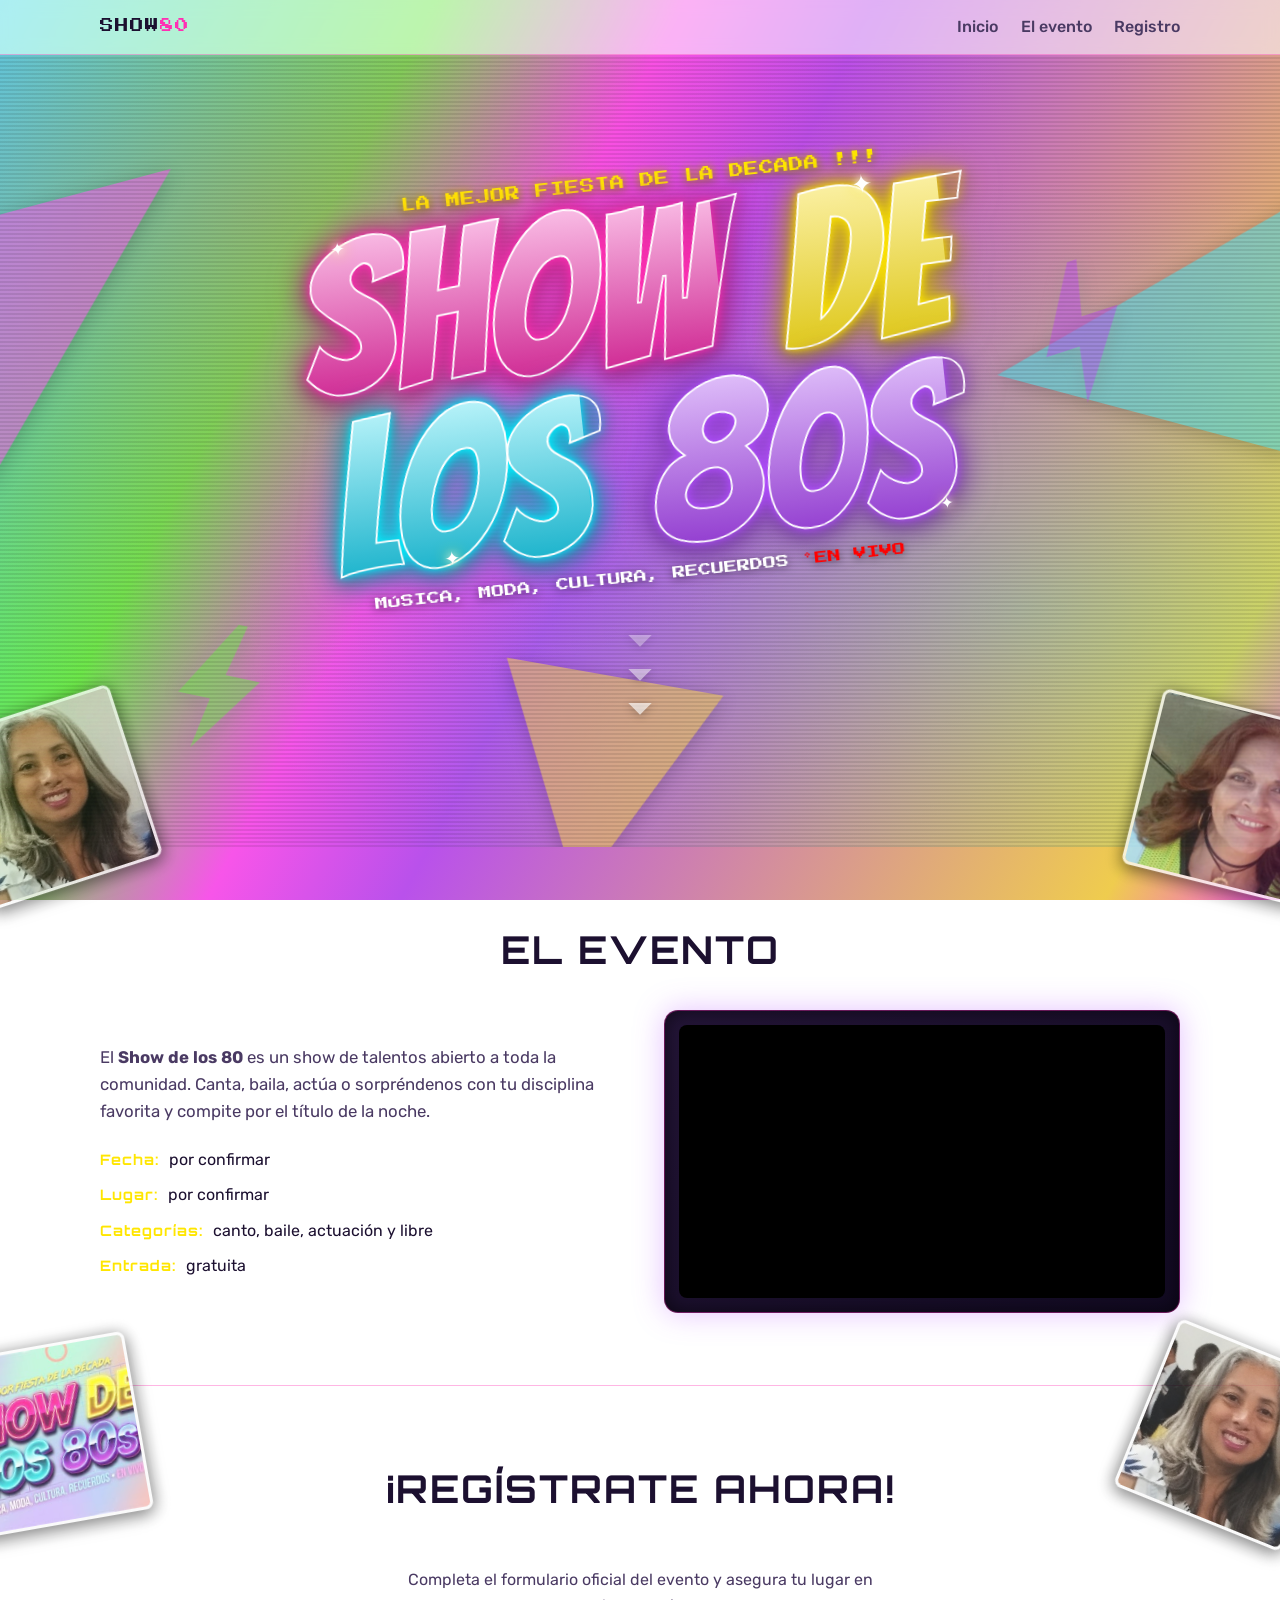
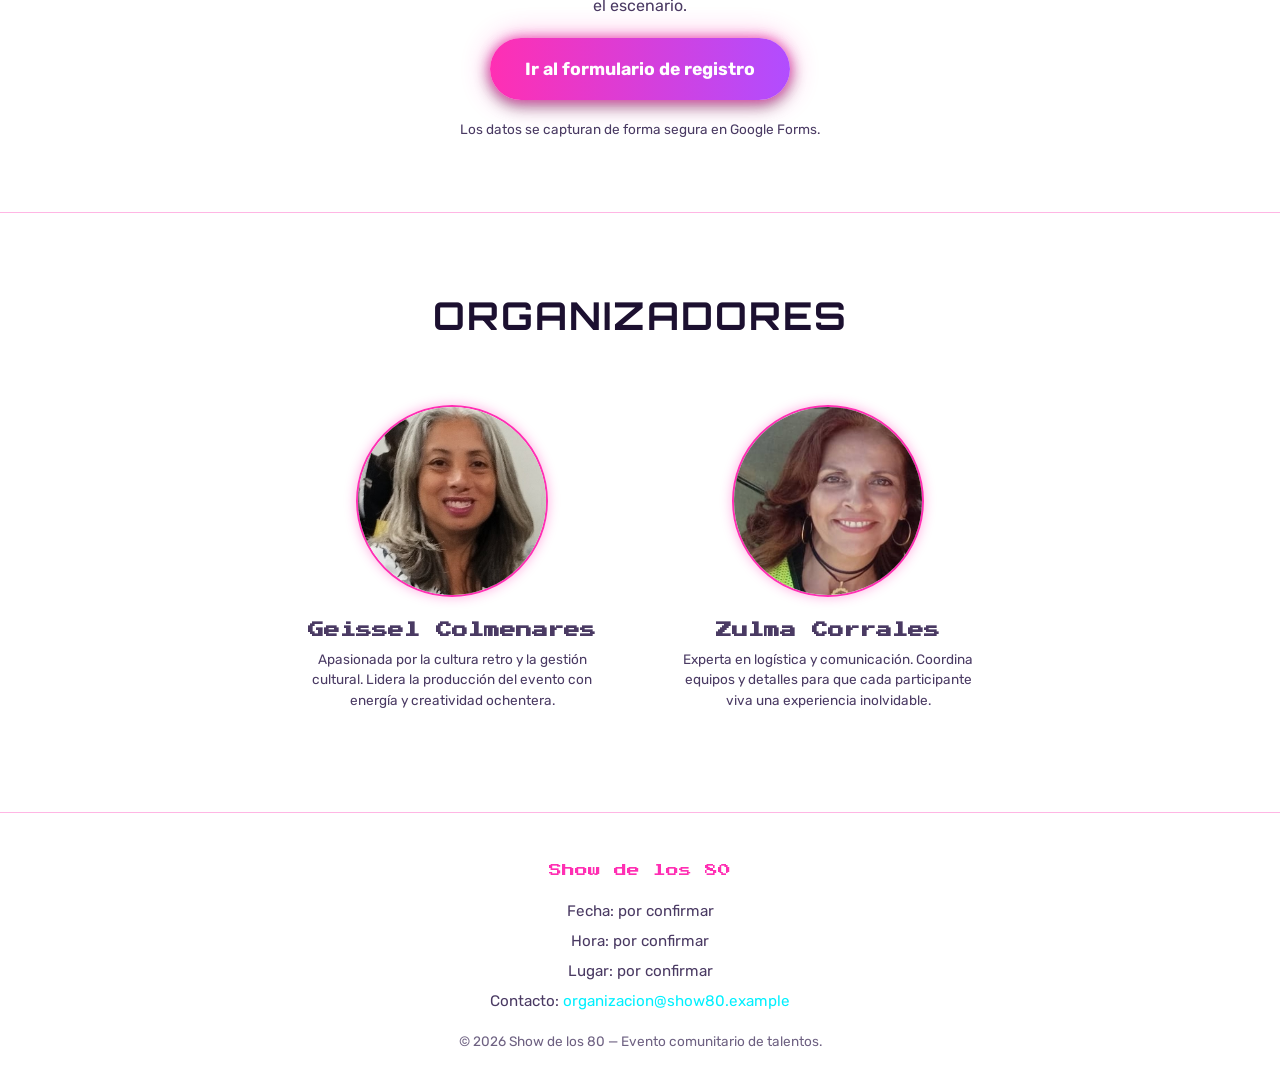
==== index.html @ d8c5fe50 "init | creacion de repositorio" ====
<!DOCTYPE html>
<html lang="es">
<head>
  <meta charset="UTF-8">
  <meta name="viewport" content="width=device-width, initial-scale=1.0">
  <meta name="description" content="Show de los 80: show de talentos con música, baile y diversión retro. Regístrate y participa.">
  <title>Show de los 80 | Show de talentos</title>
  <link rel="preconnect" href="https://fonts.googleapis.com">
  <link rel="preconnect" href="https://fonts.gstatic.com" crossorigin>
  <link href="https://fonts.googleapis.com/css2?family=Bangers&family=Orbitron:wght@500;700;900&family=Press+Start+2P&family=Rubik:wght@400;500;700&display=swap" rel="stylesheet">
  <link rel="stylesheet" href="css/styles.css">
</head>
<body>

  <header class="site-header">
    <nav class="navbar container" aria-label="Navegación principal">
      <a href="#inicio" class="navbar__logo">SHOW<span class="navbar__logo-accent">80</span></a>
      <ul class="navbar__links">
        <li><a href="#inicio">Inicio</a></li>
        <li><a href="#info">El evento</a></li>
        <li><a href="#registro">Registro</a></li>
      </ul>
    </nav>
  </header>

  <main>

    <section id="inicio" class="hero">
      <div class="hero__triangles" aria-hidden="true">
        <svg class="triangle triangle--left" viewBox="0 0 100 100" width="260" height="260">
          <polygon points="100,0 0,0 0,100" fill="#F755E9" />
        </svg>
        <svg class="triangle triangle--right" viewBox="0 0 100 100" width="300" height="300">
          <polygon points="100,100 100,0 0,100" fill="#48dae5" />
        </svg>
        <svg class="triangle triangle--bottom" viewBox="0 0 100 100" width="220" height="220">
          <polygon points="0,0 100,0 50,100" fill="#efcc4e" />
        </svg>
        <svg class="ray ray--1" viewBox="0 0 100 100" width="130" height="130" aria-hidden="true">
          <polygon points="55,0 20,60 45,60 38,100 80,40 53,40 62,0" fill="#6ce949" />
        </svg>
        <svg class="ray ray--2" viewBox="0 0 100 100" width="140" height="140" aria-hidden="true">
          <polygon points="55,0 20,60 45,60 38,100 80,40 53,40 62,0" fill="#b951eb" />
        </svg>
      </div>
      <div class="hero__content container">
        <p class="hero__eyebrow">La mejor fiesta de la decada !!!</p>
        <h1 class="hero__title">
          <span class="hero__line">
            <span class="neon-word neon-word--pink">SHOW</span>
            <span class="neon-word neon-word--yellow">DE</span>
          </span>
          <span class="hero__line">
            <span class="neon-word neon-word--turquoise">LOS</span>
            <span class="neon-word neon-word--purple">80s</span>
          </span>
          <span class="spark spark--1" aria-hidden="true">✦</span>
          <span class="spark spark--2" aria-hidden="true">✦</span>
          <span class="spark spark--3" aria-hidden="true">✦</span>
          <span class="spark spark--4" aria-hidden="true">✦</span>
        </h1>
        <p class="hero__tagline">MÚSICA, MODA, CULTURA, RECUERDOS <span style="color: red;">°EN VIVO</span></p>
        <div class="hero__cta">
          <div class="hero__arrows" aria-hidden="true">
            <svg class="arrow" viewBox="0 0 24 24" width="28" height="28">
              <polygon points="12,22 22,12 2,12" fill="#fff" fill-opacity="0.35" />
            </svg>
            <svg class="arrow" viewBox="0 0 24 24" width="28" height="28">
              <polygon points="12,22 22,12 2,12" fill="#fff" fill-opacity="0.5" />
            </svg>
            <svg class="arrow" viewBox="0 0 24 24" width="28" height="28">
              <polygon points="12,22 22,12 2,12" fill="#fff" fill-opacity="0.65" />
            </svg>
          </div>
        </div>
      </div>
      <div class="hero__scanlines" aria-hidden="true"></div>
    </section>

    <section id="info" class="info container">
      <div class="scattered-photos" aria-hidden="true">
        <img class="scattered-photo scattered-photo--1" src="assets/organizers/geissel.jpeg" alt="" loading="lazy">
        <img class="scattered-photo scattered-photo--2" src="assets/organizers/zulma.jpeg" alt="" loading="lazy">
        <img class="scattered-photo scattered-photo--3" src="assets/portada.jpeg" alt="" loading="lazy">
        <img class="scattered-photo scattered-photo--4" src="assets/organizers/geissel.jpeg" alt="" loading="lazy">
      </div>
      <h2 class="section__title">El evento</h2>
      <div class="info__grid">
        <div class="info__text">
          <p>El <strong>Show de los 80</strong> es un show de talentos abierto a toda la comunidad. Canta, baila, actúa o sorpréndenos con tu disciplina favorita y compite por el título de la noche.</p>
          <ul class="info__list">
            <li><span class="info__list-label">Fecha:</span> por confirmar</li>
            <li><span class="info__list-label">Lugar:</span> por confirmar</li>
            <li><span class="info__list-label">Categorías:</span> canto, baile, actuación y libre</li>
            <li><span class="info__list-label">Entrada:</span> gratuita</li>
          </ul>
        </div>
        <div class="info__video">
          <div class="crt-wrapper">
            <div class="crt">
              <div class="crt__screen">
                <iframe
                  src="https://www.youtube.com/embed/FyPVZwp3NG4"
                  title="Video promocional del Show de los 80"
                  loading="lazy"
                  allow="accelerometer; autoplay; clipboard-write; encrypted-media; gyroscope; picture-in-picture"
                  allowfullscreen></iframe>
              </div>
              <noscript>
                <p>No se pudo cargar el video promocional. Activa JavaScript o visita nuestro canal de YouTube.</p>
              </noscript>
            </div>
          </div>
        </div>
      </div>
    </section>

    <section id="registro" class="registro">
      <div class="container registro__content">
        <h2 class="section__title">¡Regístrate ahora!</h2>
        <p>Completa el formulario oficial del evento y asegura tu lugar en el escenario.</p>
        <a
          class="btn btn--primary btn--lg"
          href="https://forms.gle/dvqAAijZHPnaEFZq8"
          target="_blank"
          rel="noopener noreferrer">Ir al formulario de registro</a>
        <p class="registro__note">Los datos se capturan de forma segura en Google Forms.</p>
      </div>
    </section>

    <section id="organizers" class="organizers container">
      <h2 class="section__title">Organizadores</h2>
      <div class="organizers__grid">
        <article class="organizer-card">
          <img class="organizer-card__photo" src="assets/organizers/geissel.jpeg" alt="Foto de Geissel Colmenares" width="200" height="200" loading="lazy">
          <h3 class="organizer-card__name">Geissel Colmenares</h3>
          <p class="organizer-card__bio">Apasionada por la cultura retro y la gestión cultural. Lidera la producción del evento con energía y creatividad ochentera.</p>
        </article>
        <article class="organizer-card">
          <img class="organizer-card__photo" src="assets/organizers/zulma.jpeg" alt="Foto de Zulma Corrales" width="200" height="200" loading="lazy">
          <h3 class="organizer-card__name">Zulma Corrales</h3>
          <p class="organizer-card__bio">Experta en logística y comunicación. Coordina equipos y detalles para que cada participante viva una experiencia inolvidable.</p>
        </article>
      </div>
    </section>

  </main>

  <footer class="site-footer">
    <div class="container site-footer__content">
      <p class="site-footer__title">Show de los 80</p>
      <ul class="site-footer__info">
        <li>Fecha: por confirmar</li>
        <li>Hora: por confirmar</li>
        <li>Lugar: por confirmar</li>
        <li>Contacto: <a href="mailto:organizacion@show80.example">organizacion@show80.example</a></li>
      </ul>
      <p class="site-footer__credit">&copy; 2026 Show de los 80 &mdash; Evento comunitario de talentos.</p>
    </div>
  </footer>

</body>
</html>
---- css/styles.css ----
:root {
  --bg: #0a0614;
  --bg-alt: #120a22;
  --surface: #1b1130;
  --neon-pink: #ff2fb3;
  --neon-cyan: #00f0ff;
  --neon-yellow: #ffe600;
  --neon-purple: #b14dff;

  --word-pink: #c80f85;
  --word-yellow: #d9c000;
  --word-turquoise: #00a8c4;
  --word-purple: #8628c9;
  --word-pink-light: #ffd1f0;
  --word-yellow-light: #fff6b8;
  --word-turquoise-light: #ccfbff;
  --word-purple-light: #e9cfff;
  --text: #1c1030;
  --text-dim: #4a3a63;
  --border: rgba(255, 47, 179, 0.35);
  --bg-gradient: linear-gradient(118deg, #48dae5 0%, #6ce949 25%, #F755E9 39%, #b951eb 50%, #efcc4e 90%, #f755e9 100%);

  --font-title: "Orbitron", sans-serif;
  --font-graffiti: "Bangers", "Orbitron", cursive;
  --font-retro: "Press Start 2P", cursive;
  --font-body: "Rubik", system-ui, sans-serif;

  --radius: 14px;
  --max-w: 1080px;
}

*,
*::before,
*::after {
  box-sizing: border-box;
  margin: 0;
  padding: 0;
}

html {
  scroll-behavior: smooth;
}

body {
  background: var(--bg-gradient);
  background-attachment: fixed;
  color: var(--text);
  font-family: var(--font-body);
  line-height: 1.6;
  overflow-x: hidden;
}

.container {
  width: min(100% - 2.5rem, var(--max-w));
  margin-inline: auto;
}

/* ---------- Header ---------- */

.site-header {
  position: sticky;
  top: 0;
  z-index: 50;
  background: rgba(255, 255, 255, 0.55);
  backdrop-filter: blur(8px);
  border-bottom: 1px solid var(--border);
}

.navbar {
  display: flex;
  align-items: center;
  justify-content: space-between;
  padding-block: 0.9rem;
}

.navbar__logo {
  font-family: var(--font-retro);
  font-size: 0.85rem;
  color: var(--text);
  text-decoration: none;
  letter-spacing: 1px;
}

.navbar__logo-accent {
  color: var(--neon-pink);
}

.navbar__links {
  display: flex;
  gap: 1.4rem;
  list-style: none;
}

.navbar__links a {
  color: var(--text-dim);
  text-decoration: none;
  font-weight: 500;
  transition: color 0.2s ease;
}

.navbar__links a:hover {
  color: var(--neon-cyan);
}

/* ---------- Hero ---------- */

.hero {
  position: relative;
  display: flex;
  align-items: center;
  min-height: 88vh;
  padding-block: 4rem 5rem;
  background:
    radial-gradient(ellipse at 20% 20%, rgba(255, 47, 179, 0.25), transparent 55%),
    radial-gradient(ellipse at 80% 70%, rgba(0, 240, 255, 0.22), transparent 55%);
  text-align: center;
}

.hero__triangles {
  position: absolute;
  inset: 0;
  overflow: hidden;
  pointer-events: none;
  z-index: 0;
}

.triangle {
  position: absolute;
  opacity: 0.55;
  filter: drop-shadow(0 4px 10px rgba(0, 0, 0, 0.35));
}

.triangle--left {
  left: -4%;
  top: 18%;
  transform: rotate(-15deg);
}

.triangle--right {
  right: -4%;
  top: 8%;
  transform: rotate(15deg);
}

.triangle--bottom {
  bottom: -6%;
  left: 38%;
  transform: rotate(10deg);
}

.ray {
  position: absolute;
  opacity: 0.5;
  filter: drop-shadow(0 0 8px rgba(255, 255, 255, 0.35)) drop-shadow(0 3px 8px rgba(0, 0, 0, 0.3));
}

.ray--1 {
  left: 12%;
  bottom: 12%;
  transform: rotate(12deg);
}

.ray--2 {
  right: 10%;
  top: 26%;
  transform: rotate(-18deg);
}

.hero__content {
  position: relative;
  z-index: 1;
  display: flex;
  flex-direction: column;
  align-items: center;
  gap: 1.6rem;
}

.hero__eyebrow {
  font-family: var(--font-retro);
  font-size: 0.9rem;
  color: var(--neon-yellow);
  letter-spacing: 1px;
  text-transform: uppercase;
  transform: rotate(-6deg);
  filter: drop-shadow(0 0 5px rgba(255, 230, 0, 0.9)) drop-shadow(0 2px 4px rgba(0, 0, 0, 0.5));
}

.hero__title {
  position: relative;
  font-family: var(--font-graffiti);
  font-size: clamp(7.5rem, 20.6vw, 15.8rem);
  font-weight: 400;
  line-height: 1.02;
  letter-spacing: 1px;
  text-transform: uppercase;
  transform: rotate(-6deg);
}

.hero__line {
  display: block;
  margin-block: -0.18em;
}

.neon-word {
  display: inline-block;
  margin-right: 0.08em;
  -webkit-text-stroke: 1.8px #fff;
  paint-order: stroke fill;
  -webkit-background-clip: text;
  background-clip: text;
  -webkit-text-fill-color: transparent;
  color: transparent;
  letter-spacing: 0;
}

.neon-word--pink {
  background-image: linear-gradient(180deg, var(--word-pink-light), var(--word-pink));
  filter: drop-shadow(0 0 5px #ff2fb3) drop-shadow(0 0 16px rgba(255, 47, 179, 0.95)) drop-shadow(0 4px 8px rgba(0, 0, 0, 0.55));
}

.neon-word--yellow {
  background-image: linear-gradient(180deg, var(--word-yellow-light), var(--word-yellow));
  filter: drop-shadow(0 0 5px #ffe600) drop-shadow(0 0 16px rgba(255, 230, 0, 0.95)) drop-shadow(0 4px 8px rgba(0, 0, 0, 0.55));
}

.neon-word--turquoise {
  background-image: linear-gradient(180deg, var(--word-turquoise-light), var(--word-turquoise));
  filter: drop-shadow(0 0 5px #00f0ff) drop-shadow(0 0 16px rgba(0, 240, 255, 0.95)) drop-shadow(0 4px 8px rgba(0, 0, 0, 0.55));
}

.neon-word--purple {
  background-image: linear-gradient(180deg, var(--word-purple-light), var(--word-purple));
  filter: drop-shadow(0 0 5px #b14dff) drop-shadow(0 0 16px rgba(177, 77, 255, 0.95)) drop-shadow(0 4px 8px rgba(0, 0, 0, 0.55));
}

.spark {
  position: absolute;
  font-size: 1.4rem;
  color: #fff;
  text-shadow: 0 0 8px #fff, 0 0 16px #ffe600;
  pointer-events: none;
}

.spark--1 {
  top: -0.5em;
  left: 6%;
  font-size: 1.1rem;
}

.spark--2 {
  top: -0.9em;
  right: 12%;
  font-size: 1.6rem;
}

.spark--3 {
  bottom: -0.4em;
  left: 18%;
  font-size: 1.2rem;
}

.spark--4 {
  bottom: -0.2em;
  right: 5%;
  font-size: 1rem;
}

.hero__tagline {
  max-width: 42ch;
  color: #fff;
  font-size: 0.81rem;
  font-family: var(--font-retro);
  transform: rotate(-6deg);
  filter: drop-shadow(0 2px 4px rgba(0, 0, 0, 0.5));
}

.hero__cta {
  display: flex;
  flex-wrap: wrap;
  justify-content: center;
  gap: 1rem;
  margin-top: 0.5rem;
}

.hero__arrows {
  display: flex;
  flex-direction: column;
  align-items: center;
  gap: 6px;
  animation: arrow-bounce 2s ease-in-out infinite;
}

.arrow {
  filter: drop-shadow(0 2px 4px rgba(0, 0, 0, 0.4));
}

@keyframes arrow-bounce {
  0%, 100% { transform: translateY(0); }
  50% { transform: translateY(8px); }
}

.hero__scanlines {
  position: absolute;
  inset: 0;
  pointer-events: none;
  opacity: 0.5;
  background: repeating-linear-gradient(
    to bottom,
    transparent 0 2px,
    rgba(0, 0, 0, 0.18) 2px 4px
  );
}

/* ---------- Botones ---------- */

.btn {
  display: inline-block;
  padding: 0.85rem 1.7rem;
  border-radius: 999px;
  font-family: var(--font-body);
  font-weight: 700;
  font-size: 1rem;
  text-decoration: none;
  transition: transform 0.15s ease, box-shadow 0.15s ease, background 0.15s ease;
}

.btn--primary {
  background: linear-gradient(90deg, var(--neon-pink), var(--neon-purple));
  color: #fff;
  box-shadow:
    0 0 12px rgba(255, 47, 179, 0.7),
    0 0 28px rgba(255, 47, 179, 0.45),
    0 6px 16px rgba(0, 0, 0, 0.45);
}

.btn--primary:hover {
  transform: translateY(-2px);
  box-shadow:
    0 0 16px rgba(255, 47, 179, 0.9),
    0 0 36px rgba(255, 47, 179, 0.6),
    0 8px 20px rgba(0, 0, 0, 0.5);
}

.btn--ghost {
  border: 2px solid var(--neon-cyan);
  color: var(--neon-cyan);
}

.btn--ghost:hover {
  background: rgba(0, 240, 255, 0.12);
}

.btn--lg {
  padding: 1.05rem 2.2rem;
  font-size: 1.1rem;
}

/* ---------- Secciones genéricas ---------- */

.section__title {
  font-family: var(--font-title);
  font-size: clamp(1.6rem, 4vw, 2.4rem);
  font-weight: 700;
  text-transform: uppercase;
  letter-spacing: 2px;
  margin-bottom: 1.8rem;
  text-align: center;
}

/* ---------- Info + video ---------- */

.info {
  padding-block: 4.5rem;
}

.info__grid {
  display: grid;
  grid-template-columns: 1fr;
  gap: 2.5rem;
  align-items: center;
}

.info__text p {
  color: var(--text-dim);
  font-size: 1.05rem;
  margin-bottom: 1.4rem;
}

.info__list {
  list-style: none;
  display: grid;
  gap: 0.6rem;
}

.info__list-label {
  font-family: var(--font-title);
  font-weight: 700;
  font-size: 0.9rem;
  letter-spacing: 1px;
  color: var(--neon-yellow);
  margin-right: 0.4rem;
}

.crt::after {
  content: "";
  position: absolute;
  inset: 0;
  border-radius: var(--radius);
  pointer-events: none;
}

/* Fotos sueltas alrededor de toda la sección info */

#info {
  position: relative;
  overflow: visible;
}

.info {
  position: relative;
}

.scattered-photos {
  position: absolute;
  inset: -100px;
  z-index: 100;
}

.scattered-photo {
  position: absolute;
  width: 180px;
  height: 180px;
  aspect-ratio: 1 / 1;
  border-radius: 8px;
  object-fit: cover;
  border: 3px solid rgba(255, 255, 255, 0.9);
  box-shadow:
    0 4px 16px rgba(0, 0, 0, 0.4),
    0 0 0 1px rgba(255, 255, 255, 0.15);
  opacity: 0.85;
  filter: drop-shadow(0 2px 8px rgba(0, 0, 0, 0.3));
  transition: transform 0.3s ease, opacity 0.3s ease, box-shadow 0.3s ease;
}

.scattered-photo:hover {
  opacity: 1;
  transform: scale(1.05) rotate(0deg) !important;
  z-index: 10;
  box-shadow:
    0 8px 24px rgba(0, 0, 0, 0.5),
    0 0 0 2px rgba(0, 240, 255, 0.4);
}

.scattered-photo--1 {
  top: -40px;
  left: -40px;
  transform: rotate(-18deg);
}

.scattered-photo--2 {
  top: -40px;
  right: -40px;
  transform: rotate(14deg);
}

.scattered-photo--3 {
  bottom: -40px;
  left: -40px;
  transform: rotate(-10deg);
}

.scattered-photo--4 {
  bottom: -40px;
  right: -40px;
  transform: rotate(22deg);
}

.info__video {
  position: relative;
  z-index: 1;
}

.crt {
  width: 100%;
  max-width: 560px;
  margin-inline: auto;
  padding: 14px;
  border-radius: var(--radius);
  background: linear-gradient(145deg, #241538, #120a22);
  border: 1px solid var(--border);
  box-shadow: 0 0 30px rgba(177, 77, 255, 0.35), inset 0 0 20px rgba(0, 0, 0, 0.6);
}

.crt__screen {
  position: relative;
  overflow: hidden;
  border-radius: 8px;
  aspect-ratio: 16 / 9;
  background: #000;
}

.crt__screen iframe {
  width: 100%;
  height: 100%;
  border: 0;
  display: block;
}

.crt::after {
  content: "";
  position: absolute;
  inset: 0;
  border-radius: var(--radius);
  pointer-events: none;
}

/* ---------- Registro ---------- */

.registro {
  padding-block: 4.5rem;
  background: rgba(255, 255, 255, 0.15);
  backdrop-filter: blur(4px);
  border-block: 1px solid var(--border);
}

.registro__content {
  text-align: center;
  display: flex;
  flex-direction: column;
  align-items: center;
  gap: 1.2rem;
}

.registro__content p {
  color: var(--text-dim);
  max-width: 48ch;
}

.registro__note {
  font-size: 0.85rem;
}

/* ---------- Footer ---------- */

.site-footer {
  padding-block: 3rem 2.5rem;
  background: rgba(255, 255, 255, 0.15);
  backdrop-filter: blur(4px);
  border-top: 1px solid var(--border);
}

.site-footer__content {
  display: flex;
  flex-direction: column;
  align-items: center;
  gap: 1.1rem;
  text-align: center;
}

.site-footer__title {
  font-family: var(--font-retro);
  font-size: 0.8rem;
  color: var(--neon-pink);
}

.site-footer__info {
  list-style: none;
  display: grid;
  gap: 0.35rem;
  color: var(--text-dim);
  font-size: 0.95rem;
}

.site-footer__info a {
  color: var(--neon-cyan);
  text-decoration: none;
}

.site-footer__info a:hover {
  text-decoration: underline;
}

.site-footer__credit {
  font-size: 0.85rem;
  color: var(--text-dim);
  opacity: 0.8;
}

/* ---------- Organizadores ---------- */

.organizers {
  padding-block: 4.5rem;
}

.organizers__grid {
  display: grid;
  grid-template-columns: repeat(2, 1fr);
  gap: 2rem;
  align-items: start;
  max-width: 720px;
  margin: 0 auto;
}

.organizer-card {
  background: rgba(255, 255, 255, 0.55);
  backdrop-filter: blur(12px);
  -webkit-backdrop-filter: blur(12px);
  border: 1px solid rgba(255, 255, 255, 0.25);
  border-radius: var(--radius);
  padding: 1.8rem 1.4rem;
  text-align: center;
  transition: border-color 0.25s ease, box-shadow 0.25s ease, transform 0.2s ease, background 0.25s ease;
}

.organizer-card:hover {
  border-color: rgba(0, 240, 255, 0.4);
  box-shadow:
    0 0 18px rgba(0, 240, 255, 0.2),
    0 8px 24px rgba(0, 0, 0, 0.15);
  transform: translateY(-4px);
  background: rgba(255, 255, 255, 0.65);
}

.organizer-card__photo {
  width: 192px;
  height: 192px;
  aspect-ratio: 1 / 1;
  border-radius: 50%;
  object-fit: cover;
  border: 2px solid var(--neon-pink);
  margin-bottom: 1rem;
  box-shadow: 0 0 12px rgba(255, 47, 179, 0.4);
  transition: border-color 0.25s ease, box-shadow 0.25s ease;
}

.organizer-card:hover .organizer-card__photo {
  border-color: var(--neon-cyan);
  box-shadow: 0 0 18px rgba(0, 240, 255, 0.55);
}

.organizer-card__name {
  font-family: var(--font-retro);
  font-size: 1rem;
  margin-bottom: 0.55rem;
  line-height: 1.2;
  color: var(--text-dim);
}

.organizer-card__bio {
  font-family: var(--font-body);
  font-size: 0.85rem;
  color: var(--text-dim);
  line-height: 1.5;
}

/* ---------- Responsive ---------- */

@media (min-width: 768px) {
  .info__grid {
    grid-template-columns: 1fr 1fr;
    gap: 3rem;
  }

  .hero__title {
    font-size: clamp(7.5rem, 16.8vw, 16.8rem);
  }
}

@media (max-width: 640px) {
  .navbar__links {
    gap: 0.9rem;
  }

  .navbar__links a {
    font-size: 0.9rem;
  }

  .hero {
    min-height: 80vh;
  }

  .hero__title {
    font-size: clamp(5.6rem, 26.2vw, 9.4rem);
    letter-spacing: 1px;
  }

  .spark--1 {
    left: 2%;
  }

  .spark--2 {
    right: 4%;
  }

  .spark--3 {
    left: 6%;
  }

  .spark--4 {
    right: 2%;
  }

  .hero__cta {
    flex-direction: column;
    width: 100%;
  }

  .hero__cta .btn {
    width: 100%;
    text-align: center;
  }

  .organizers__grid {
    grid-template-columns: 1fr;
    gap: 1.5rem;
  }

  .organizer-card {
    padding: 1.5rem 1.2rem;
  }

  .organizer-card__photo {
    width: 168px;
    height: 168px;
  }
.organizer-card__name {
    font-size: 0.8rem;
  }

  .organizer-card__bio {
    font-size: 0.8rem;
  }

  #info {
    padding: 60px 30px;
  }

  .scattered-photo {
    width: 120px;
    height: 120px;
  }

  .scattered-photo--1 {
    top: -20px;
    left: -20px;
  }

  .scattered-photo--2 {
    top: -20px;
    right: -20px;
  }

  .scattered-photo--3 {
    bottom: -20px;
    left: -20px;
  }

  .scattered-photo--4 {
    bottom: -20px;
    right: -20px;
  }

}
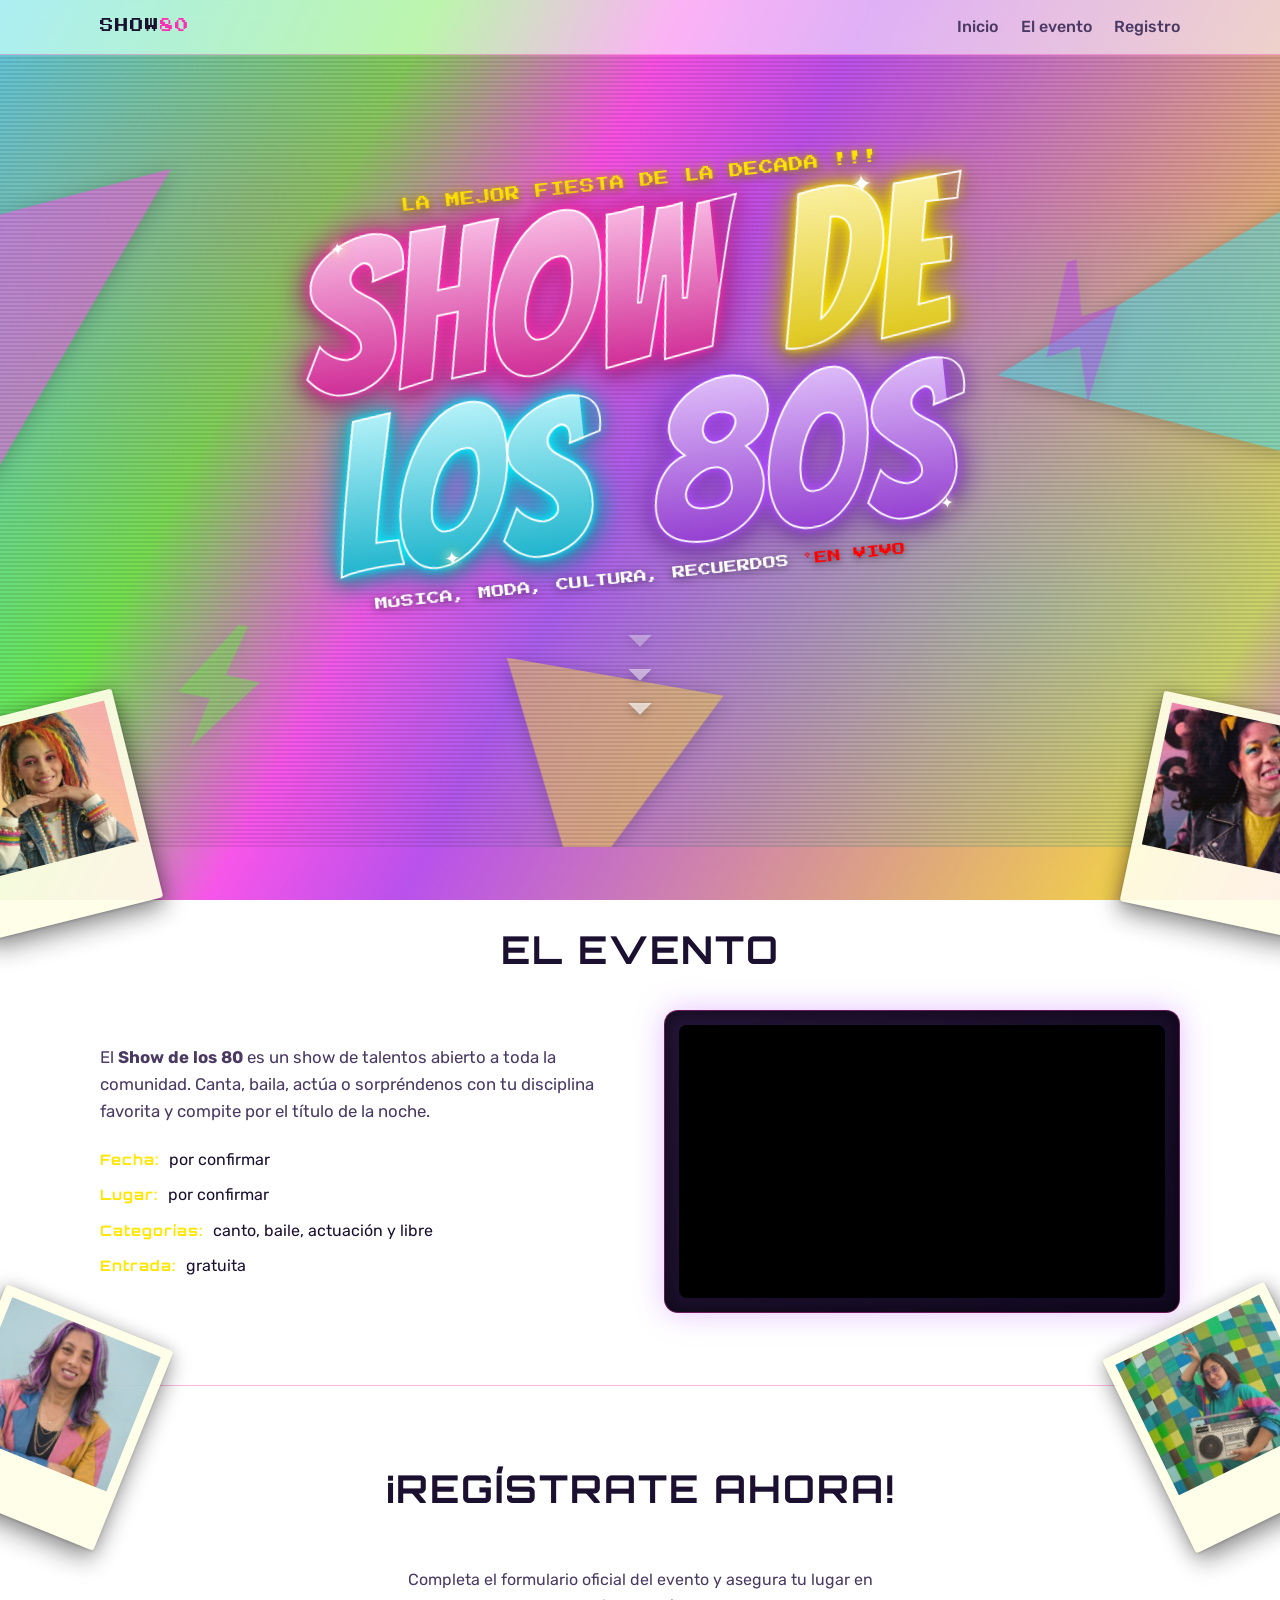
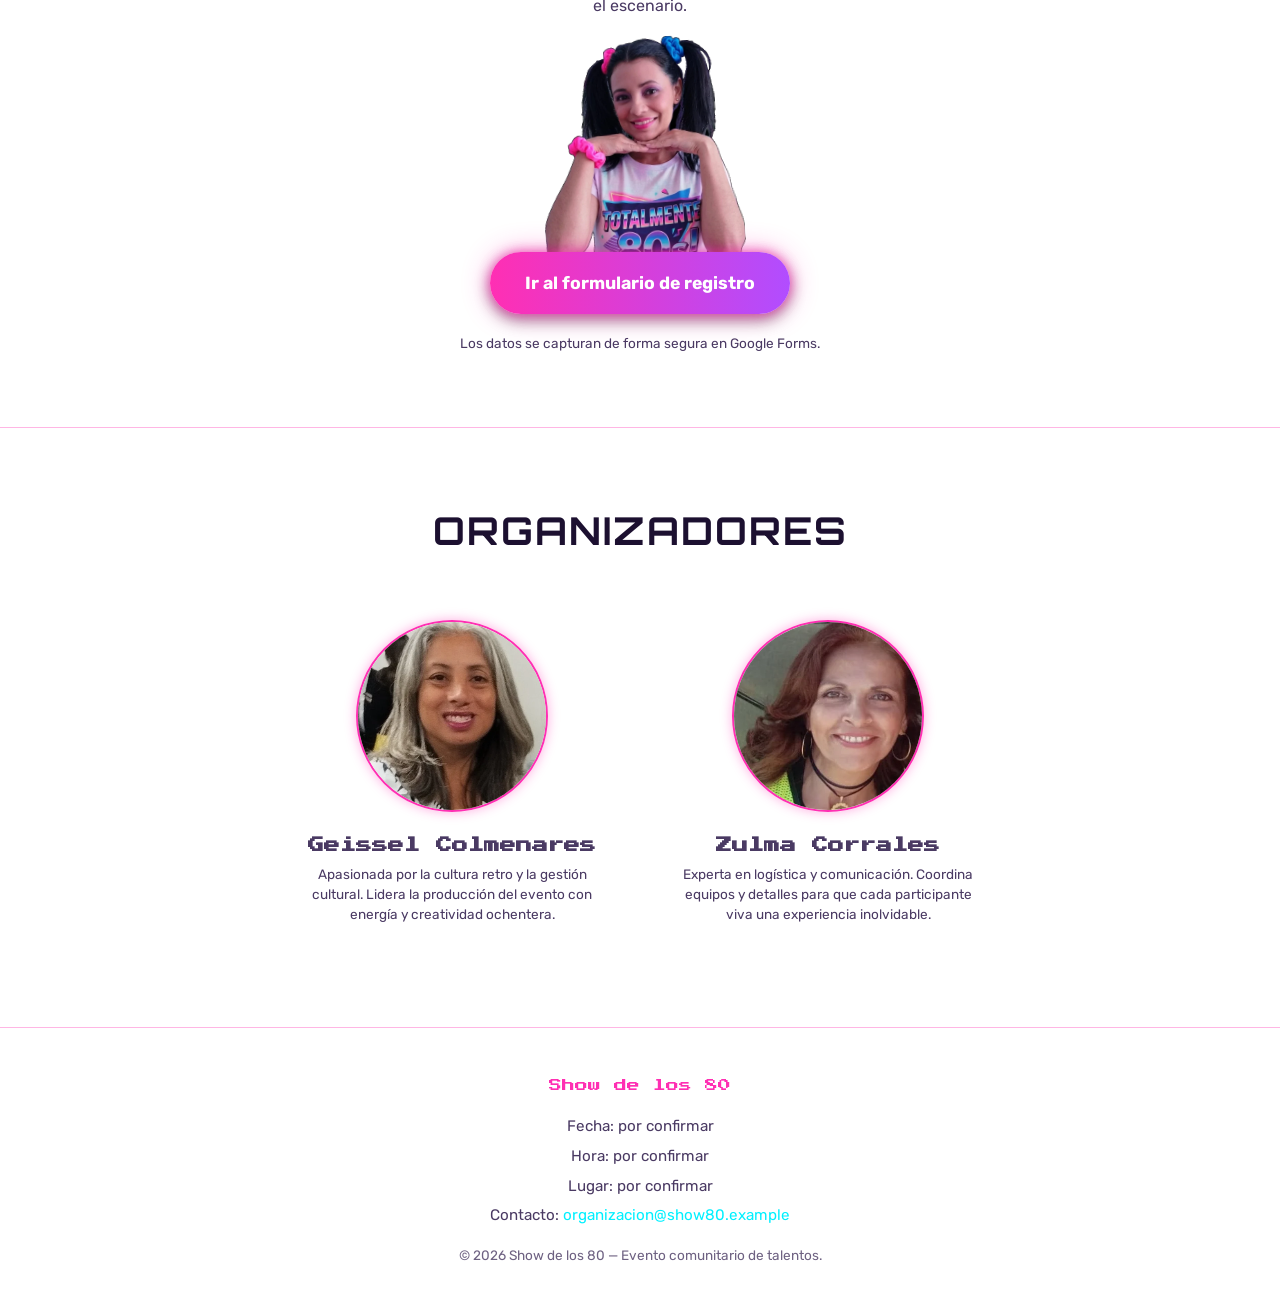
==== commit 645287bf: "imagenes | nuevas imagenes y actualizacion de formato" ====
--- a/index.html
+++ b/index.html
@@ -2,7 +2,7 @@
 <html lang="es">
 <head>
   <meta charset="UTF-8">
-  <meta name="viewport" content="width=device-width, initial-scale=1.0">
+  <meta name="viewport" content="width=device-width, initial-scale=1.0, maximum-scale=1">
   <meta name="description" content="Show de los 80: show de talentos con música, baile y diversión retro. Regístrate y participa.">
   <title>Show de los 80 | Show de talentos</title>
   <link rel="preconnect" href="https://fonts.googleapis.com">
@@ -79,10 +79,10 @@
 
     <section id="info" class="info container">
       <div class="scattered-photos" aria-hidden="true">
-        <img class="scattered-photo scattered-photo--1" src="assets/organizers/geissel.jpeg" alt="" loading="lazy">
-        <img class="scattered-photo scattered-photo--2" src="assets/organizers/zulma.jpeg" alt="" loading="lazy">
-        <img class="scattered-photo scattered-photo--3" src="assets/portada.jpeg" alt="" loading="lazy">
-        <img class="scattered-photo scattered-photo--4" src="assets/organizers/geissel.jpeg" alt="" loading="lazy">
+        <img class="scattered-photo scattered-photo--1" src="assets/imagen_1.webp" alt="" loading="lazy">
+        <img class="scattered-photo scattered-photo--2" src="assets/imagen_2.webp" alt="" loading="lazy">
+        <img class="scattered-photo scattered-photo--3" src="assets/imagen_3.webp" alt="" loading="lazy">
+        <img class="scattered-photo scattered-photo--4" src="assets/imagen_5.webp" alt="" loading="lazy">
       </div>
       <h2 class="section__title">El evento</h2>
       <div class="info__grid">
@@ -119,6 +119,7 @@
       <div class="container registro__content">
         <h2 class="section__title">¡Regístrate ahora!</h2>
         <p>Completa el formulario oficial del evento y asegura tu lugar en el escenario.</p>
+        <img class="registro__photo" src="assets/imagen_4.webp" alt="Participante apoyada sobre el botón de registro" loading="lazy">
         <a
           class="btn btn--primary btn--lg"
           href="https://forms.gle/dvqAAijZHPnaEFZq8"
@@ -132,12 +133,12 @@
       <h2 class="section__title">Organizadores</h2>
       <div class="organizers__grid">
         <article class="organizer-card">
-          <img class="organizer-card__photo" src="assets/organizers/geissel.jpeg" alt="Foto de Geissel Colmenares" width="200" height="200" loading="lazy">
+          <img class="organizer-card__photo" src="assets/organizers/geissel.webp" alt="Foto de Geissel Colmenares" width="200" height="200" loading="lazy">
           <h3 class="organizer-card__name">Geissel Colmenares</h3>
           <p class="organizer-card__bio">Apasionada por la cultura retro y la gestión cultural. Lidera la producción del evento con energía y creatividad ochentera.</p>
         </article>
         <article class="organizer-card">
-          <img class="organizer-card__photo" src="assets/organizers/zulma.jpeg" alt="Foto de Zulma Corrales" width="200" height="200" loading="lazy">
+          <img class="organizer-card__photo" src="assets/organizers/zulma.webp" alt="Foto de Zulma Corrales" width="200" height="200" loading="lazy">
           <h3 class="organizer-card__name">Zulma Corrales</h3>
           <p class="organizer-card__bio">Experta en logística y comunicación. Coordina equipos y detalles para que cada participante viva una experiencia inolvidable.</p>
         </article>
--- a/css/styles.css
+++ b/css/styles.css
@@ -423,56 +423,56 @@
 .scattered-photos {
   position: absolute;
   inset: -100px;
-  z-index: 100;
+  z-index: 30;
 }
 
 .scattered-photo {
   position: absolute;
   width: 180px;
-  height: 180px;
-  aspect-ratio: 1 / 1;
-  border-radius: 8px;
+  height: 215px;
   object-fit: cover;
-  border: 3px solid rgba(255, 255, 255, 0.9);
+  padding: 10px 10px 60px;
+  background: #f7f3ea;
+  border-radius: 3px;
   box-shadow:
-    0 4px 16px rgba(0, 0, 0, 0.4),
-    0 0 0 1px rgba(255, 255, 255, 0.15);
-  opacity: 0.85;
-  filter: drop-shadow(0 2px 8px rgba(0, 0, 0, 0.3));
+    0 10px 24px rgba(0, 0, 0, 0.35),
+    0 1px 3px rgba(0, 0, 0, 0.2);
+  opacity: 0.92;
+  filter: sepia(0.18) saturate(1.15) contrast(1.02) drop-shadow(0 2px 8px rgba(0, 0, 0, 0.25));
   transition: transform 0.3s ease, opacity 0.3s ease, box-shadow 0.3s ease;
 }
 
 .scattered-photo:hover {
   opacity: 1;
-  transform: scale(1.05) rotate(0deg) !important;
+  transform: scale(1.5) rotate(0deg) !important;
   z-index: 10;
   box-shadow:
-    0 8px 24px rgba(0, 0, 0, 0.5),
+    0 14px 30px rgba(0, 0, 0, 0.45),
     0 0 0 2px rgba(0, 240, 255, 0.4);
 }
 
 .scattered-photo--1 {
   top: -40px;
   left: -40px;
-  transform: rotate(-18deg);
+  transform: rotate(-14deg);
 }
 
 .scattered-photo--2 {
   top: -40px;
   right: -40px;
-  transform: rotate(14deg);
+  transform: rotate(12deg);
 }
 
 .scattered-photo--3 {
   bottom: -40px;
   left: -40px;
-  transform: rotate(-10deg);
+  transform: rotate(22deg);
 }
 
 .scattered-photo--4 {
   bottom: -40px;
   right: -40px;
-  transform: rotate(22deg);
+  transform: rotate(-26deg);
 }
 
 .info__video {
@@ -536,8 +536,30 @@
   max-width: 48ch;
 }
 
+.registro__photo {
+  position: relative;
+  width: 200px;
+  border-radius: 18px;
+  clip-path: inset(0 0 2px 0);
+  margin-bottom: -2.6rem;
+  transform: rotate(-4deg);
+  z-index: 0;
+}
+
+.registro .btn {
+  position: relative;
+  z-index: 1;
+}
+
 .registro__note {
   font-size: 0.85rem;
+}
+
+@media (max-width: 640px) {
+  .registro__photo {
+    width: 160px;
+    margin-bottom: -1.8rem;
+  }
 }
 
 /* ---------- Footer ---------- */
@@ -735,29 +757,36 @@
     padding: 60px 30px;
   }
 
+  .scattered-photos {
+    inset: 0;
+    pointer-events: none;
+  }
+
   .scattered-photo {
-    width: 120px;
-    height: 120px;
+    pointer-events: auto;
+    width: 74px;
+    height: 92px;
+    padding: 5px 5px 26px;
   }
 
   .scattered-photo--1 {
-    top: -20px;
-    left: -20px;
+    top: -30px;
+    left: 8px;
   }
 
   .scattered-photo--2 {
-    top: -20px;
-    right: -20px;
+    top: -30px;
+    right: 8px;
   }
 
   .scattered-photo--3 {
-    bottom: -20px;
-    left: -20px;
+    bottom: -14px;
+    left: 8px;
   }
 
   .scattered-photo--4 {
-    bottom: -20px;
-    right: -20px;
-  }
-
-}
+    bottom: -14px;
+    right: 8px;
+  }
+
+}
